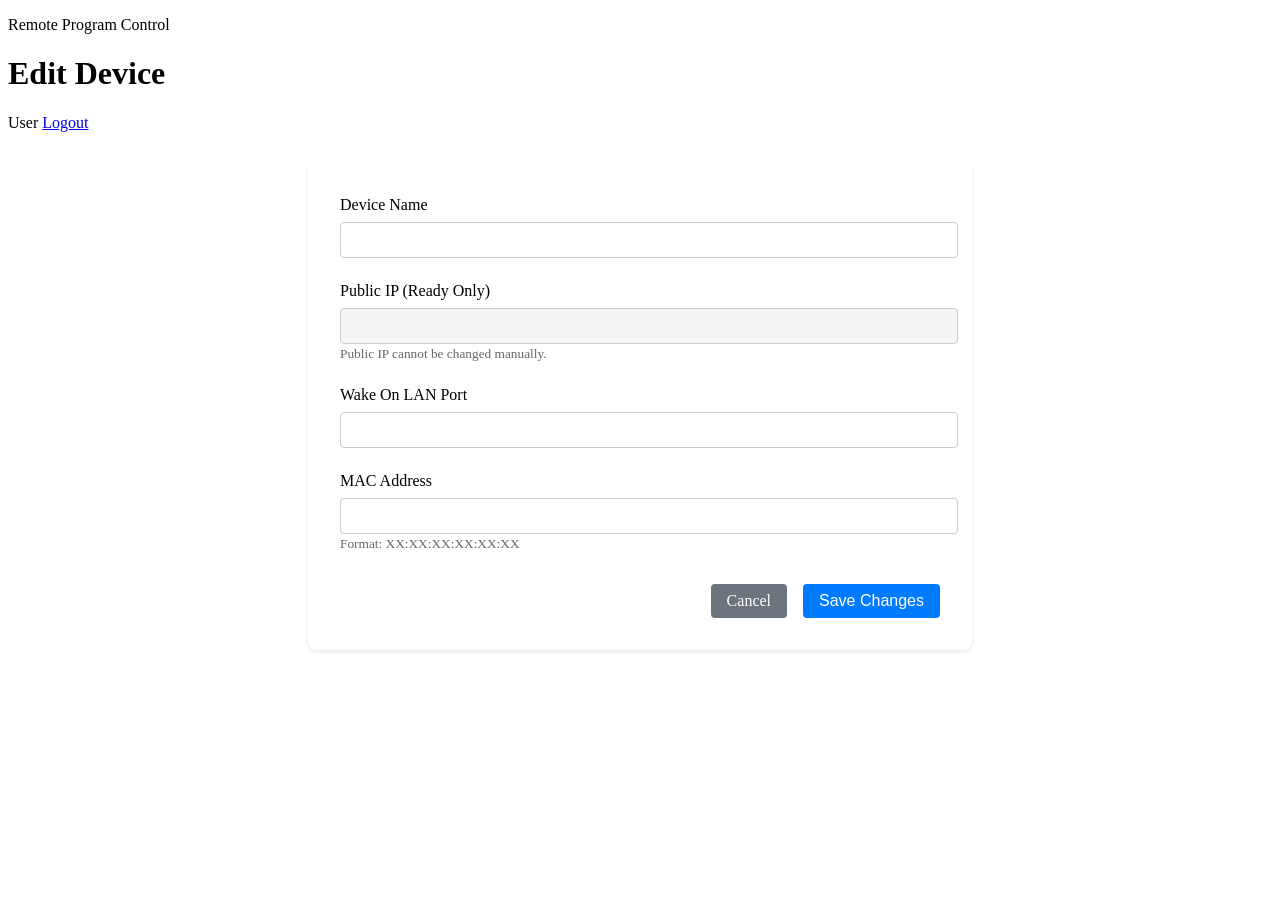
==== src/main/resources/templates/edit-device.html @ a0b03279 "feat: Implement device editing functionality with form and API integration" ====
<!DOCTYPE html>
<html lang="en">
    <head>
        <meta charset="UTF-8" />
        <meta name="viewport" content="width=device-width, initial-scale=1.0" />
        <title>Edit Device - Remote Program Control</title>
        <meta name="access-token" th:content="${accessToken}" content="" />
        <meta name="device-id" th:content="${deviceId}" content="" />
        <link rel="stylesheet" th:href="@{/css/dashboard.css}" href="/css/dashboard.css" />
        <style>
            .form-container {
                max-width: 600px;
                margin: 2rem auto;
                background: white;
                padding: 2rem;
                border-radius: 8px;
                box-shadow: 0 2px 4px rgba(0, 0, 0, 0.1);
            }
            .form-group {
                margin-bottom: 1.5rem;
            }
            .form-group label {
                display: block;
                margin-bottom: 0.5rem;
                font-weight: 500;
            }
            .form-group input {
                width: 100%;
                padding: 0.5rem;
                border: 1px solid #ccc;
                border-radius: 4px;
                font-size: 1rem;
            }
            .form-group input:read-only {
                background-color: #f5f5f5;
                cursor: not-allowed;
            }
            .button-group {
                display: flex;
                gap: 1rem;
                justify-content: flex-end;
                margin-top: 2rem;
            }
            .btn {
                padding: 0.5rem 1rem;
                border: none;
                border-radius: 4px;
                cursor: pointer;
                font-size: 1rem;
                text-decoration: none;
            }
            .btn-primary {
                background-color: #007bff;
                color: white;
            }
            .btn-secondary {
                background-color: #6c757d;
                color: white;
            }
            .btn:hover {
                opacity: 0.9;
            }
        </style>
    </head>
    <body>
        <div class="page">
            <header class="top-bar">
                <div>
                    <p class="eyebrow">Remote Program Control</p>
                    <h1>Edit Device</h1>
                </div>
                <div class="user-box">
                    <span class="user-name" th:text="${#authentication.name}">User</span>
                    <a class="logout" href="/logout">Logout</a>
                </div>
            </header>

            <div id="toast" class="toast toast-hidden" role="status"></div>

            <div class="form-container">
                <form id="edit-device-form">
                    <div class="form-group">
                        <label for="name">Device Name</label>
                        <input type="text" id="name" name="name" required maxlength="100" />
                    </div>

                    <div class="form-group">
                        <label for="publicIp">Public IP (Ready Only)</label>
                        <input type="text" id="publicIp" name="publicIp" readonly required />
                        <small style="color: #666">Public IP cannot be changed manually.</small>
                    </div>

                    <div class="form-group">
                        <label for="wakeOnLanPort">Wake On LAN Port</label>
                        <input type="number" id="wakeOnLanPort" name="wakeOnLanPort" required min="1" max="65535" />
                    </div>

                    <div class="form-group">
                        <label for="macAddress">MAC Address</label>
                        <input
                            type="text"
                            id="macAddress"
                            name="macAddress"
                            required
                            pattern="^([0-9A-Fa-f]{2}[:-]){5}([0-9A-Fa-f]{2})$"
                        />
                        <small style="color: #666">Format: XX:XX:XX:XX:XX:XX</small>
                    </div>

                    <div class="button-group">
                        <a href="/" class="btn btn-secondary">Cancel</a>
                        <button type="submit" class="btn btn-primary">Save Changes</button>
                    </div>
                </form>
            </div>
        </div>

        <script>
            /*<![CDATA[*/
            window.__ACCESS_TOKEN__ = /*[[${accessToken}]]*/ null;
            /*]]>*/
        </script>
        <script type="module" th:src="@{/js/edit-device.js}" src="/js/edit-device.js"></script>
    </body>
</html>
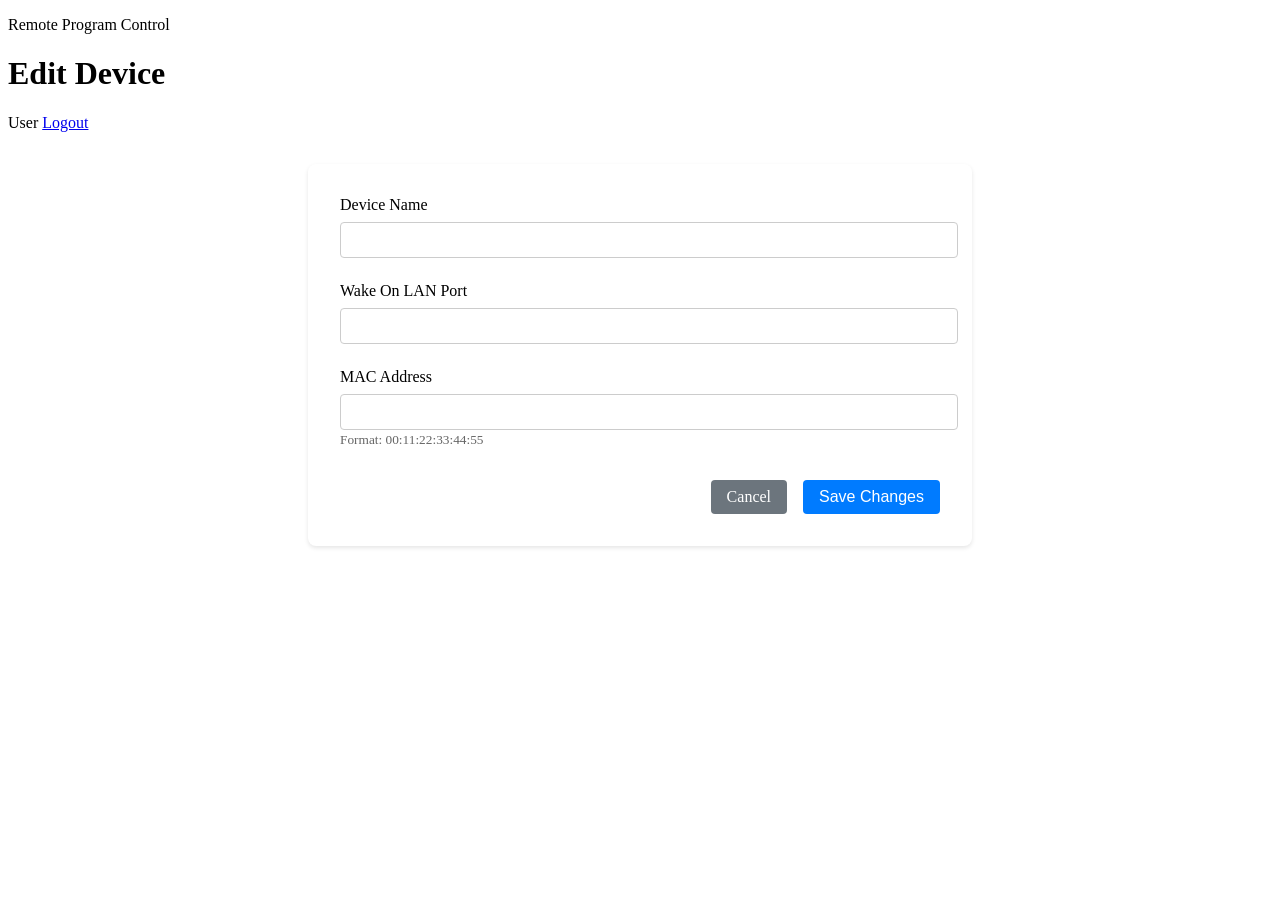
==== commit 8db6a895: "feat: Update edit device form to improve validation and modify public IP input handling" ====
--- a/src/main/resources/templates/edit-device.html
+++ b/src/main/resources/templates/edit-device.html
@@ -79,15 +79,11 @@
 
             <div class="form-container">
                 <form id="edit-device-form">
+                    <input type="hidden" id="publicIp" name="publicIp" />
+
                     <div class="form-group">
                         <label for="name">Device Name</label>
                         <input type="text" id="name" name="name" required maxlength="100" />
-                    </div>
-
-                    <div class="form-group">
-                        <label for="publicIp">Public IP (Ready Only)</label>
-                        <input type="text" id="publicIp" name="publicIp" readonly required />
-                        <small style="color: #666">Public IP cannot be changed manually.</small>
                     </div>
 
                     <div class="form-group">
@@ -102,9 +98,10 @@
                             id="macAddress"
                             name="macAddress"
                             required
-                            pattern="^([0-9A-Fa-f]{2}[:-]){5}([0-9A-Fa-f]{2})$"
+                            pattern="^[0-9A-Fa-f]{2}(:[0-9A-Fa-f]{2}){5}$"
+                            title="MAC must use the format 00:11:22:33:44:55"
                         />
-                        <small style="color: #666">Format: XX:XX:XX:XX:XX:XX</small>
+                        <small style="color: #666">Format: 00:11:22:33:44:55</small>
                     </div>
 
                     <div class="button-group">
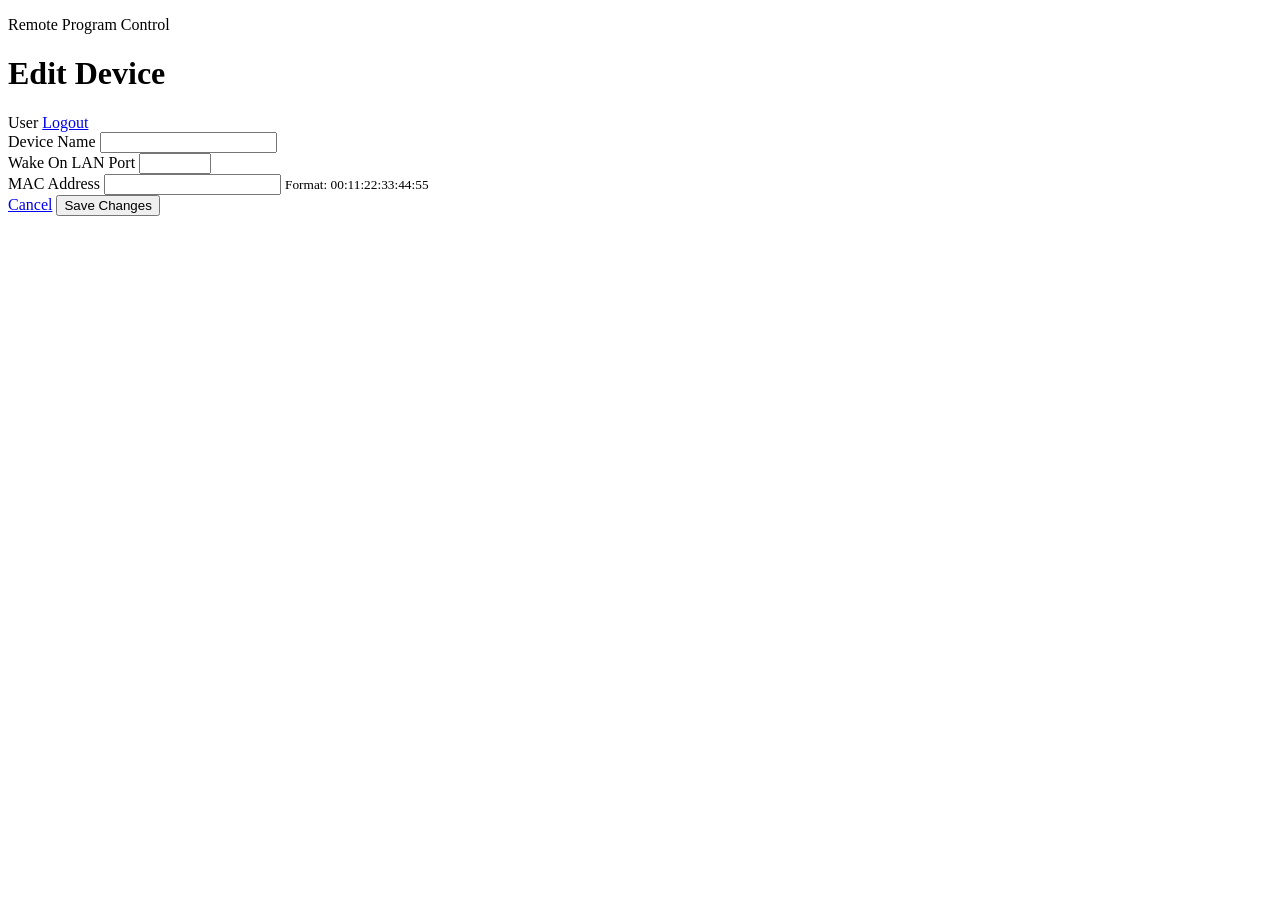
==== commit 6eee8e09: "feat: Replace dashboard.css with app.css and update styles across templates" ====
--- a/src/main/resources/templates/edit-device.html
+++ b/src/main/resources/templates/edit-device.html
@@ -1,77 +1,24 @@
 <!DOCTYPE html>
-<html lang="en">
+<html lang="en" th:attr="lang=${#locale}">
     <head>
         <meta charset="UTF-8" />
         <meta name="viewport" content="width=device-width, initial-scale=1.0" />
-        <title>Edit Device - Remote Program Control</title>
+        <title data-i18n="device.edit.pageTitle">Edit Device - Remote Program Control</title>
         <meta name="access-token" th:content="${accessToken}" content="" />
         <meta name="device-id" th:content="${deviceId}" content="" />
-        <link rel="stylesheet" th:href="@{/css/dashboard.css}" href="/css/dashboard.css" />
-        <style>
-            .form-container {
-                max-width: 600px;
-                margin: 2rem auto;
-                background: white;
-                padding: 2rem;
-                border-radius: 8px;
-                box-shadow: 0 2px 4px rgba(0, 0, 0, 0.1);
-            }
-            .form-group {
-                margin-bottom: 1.5rem;
-            }
-            .form-group label {
-                display: block;
-                margin-bottom: 0.5rem;
-                font-weight: 500;
-            }
-            .form-group input {
-                width: 100%;
-                padding: 0.5rem;
-                border: 1px solid #ccc;
-                border-radius: 4px;
-                font-size: 1rem;
-            }
-            .form-group input:read-only {
-                background-color: #f5f5f5;
-                cursor: not-allowed;
-            }
-            .button-group {
-                display: flex;
-                gap: 1rem;
-                justify-content: flex-end;
-                margin-top: 2rem;
-            }
-            .btn {
-                padding: 0.5rem 1rem;
-                border: none;
-                border-radius: 4px;
-                cursor: pointer;
-                font-size: 1rem;
-                text-decoration: none;
-            }
-            .btn-primary {
-                background-color: #007bff;
-                color: white;
-            }
-            .btn-secondary {
-                background-color: #6c757d;
-                color: white;
-            }
-            .btn:hover {
-                opacity: 0.9;
-            }
-        </style>
+        <meta name="locale" th:content="${#locale}" content="en" />
+        <link rel="stylesheet" th:href="@{/css/app.css}" href="/css/app.css" />
     </head>
     <body>
         <div class="page">
             <header class="top-bar">
                 <div>
-                    <p class="eyebrow">Remote Program Control</p>
-                    <h1>Edit Device</h1>
+                    <p class="eyebrow" data-i18n="app.title">Remote Program Control</p>
+                    <h1 data-i18n="device.edit.heading">Edit Device</h1>
                 </div>
                 <div class="user-box">
                     <span class="user-name" th:text="${#authentication.name}">User</span>
-                    <a class="logout" href="/logout">Logout</a>
+                    <a class="logout" href="/logout" data-i18n="common.logout">Logout</a>
                 </div>
             </header>
 
@@ -82,17 +29,17 @@
                     <input type="hidden" id="publicIp" name="publicIp" />
 
                     <div class="form-group">
-                        <label for="name">Device Name</label>
+                        <label for="name" data-i18n="device.form.name.label">Device Name</label>
                         <input type="text" id="name" name="name" required maxlength="100" />
                     </div>
 
                     <div class="form-group">
-                        <label for="wakeOnLanPort">Wake On LAN Port</label>
+                        <label for="wakeOnLanPort" data-i18n="device.form.wolPort.label">Wake On LAN Port</label>
                         <input type="number" id="wakeOnLanPort" name="wakeOnLanPort" required min="1" max="65535" />
                     </div>
 
                     <div class="form-group">
-                        <label for="macAddress">MAC Address</label>
+                        <label for="macAddress" data-i18n="device.form.mac.label">MAC Address</label>
                         <input
                             type="text"
                             id="macAddress"
@@ -100,13 +47,15 @@
                             required
                             pattern="^[0-9A-Fa-f]{2}(:[0-9A-Fa-f]{2}){5}$"
                             title="MAC must use the format 00:11:22:33:44:55"
+                            data-i18n="device.form.mac.title"
+                            data-i18n-attr="title"
                         />
-                        <small style="color: #666">Format: 00:11:22:33:44:55</small>
+                        <small data-i18n="device.form.mac.help">Format: 00:11:22:33:44:55</small>
                     </div>
 
                     <div class="button-group">
-                        <a href="/" class="btn btn-secondary">Cancel</a>
-                        <button type="submit" class="btn btn-primary">Save Changes</button>
+                        <a href="/" class="btn btn-secondary" data-i18n="common.cancel">Cancel</a>
+                        <button type="submit" class="btn btn-primary" data-i18n="common.saveChanges">Save Changes</button>
                     </div>
                 </form>
             </div>
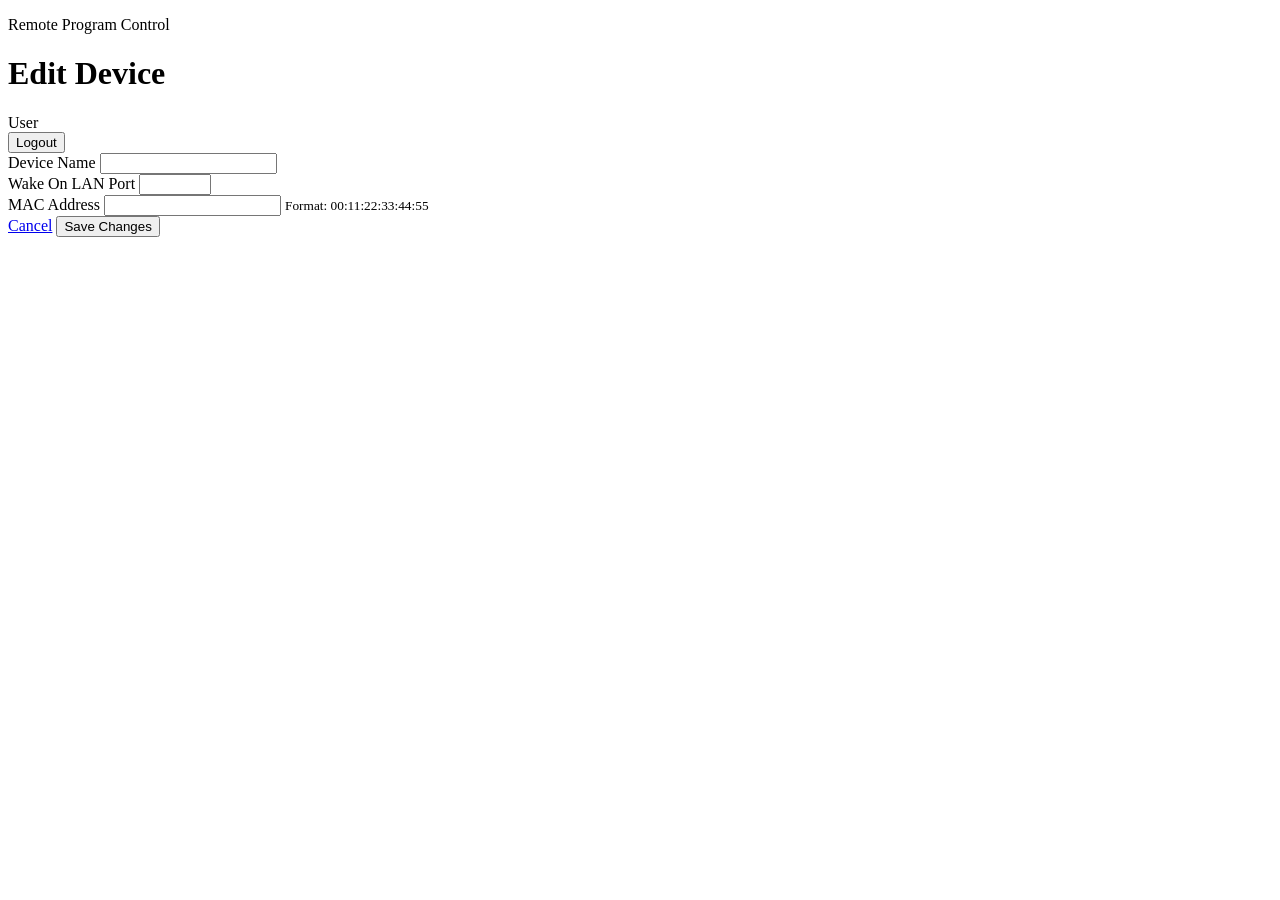
==== commit a1e3a222: "feat: Refactor logout handling and improve context path management in web controllers; remove unused" ====
--- a/src/main/resources/templates/edit-device.html
+++ b/src/main/resources/templates/edit-device.html
@@ -6,6 +6,7 @@
         <title data-i18n="device.edit.pageTitle">Edit Device - Remote Program Control</title>
         <meta name="access-token" th:content="${accessToken}" content="" />
         <meta name="device-id" th:content="${deviceId}" content="" />
+        <meta name="context-path" th:content="@{/}" content="/" />
         <meta name="locale" th:content="${#locale}" content="en" />
         <link rel="stylesheet" th:href="@{/css/app.css}" href="/css/app.css" />
     </head>
@@ -18,7 +19,10 @@
                 </div>
                 <div class="user-box">
                     <span class="user-name" th:text="${#authentication.name}">User</span>
-                    <a class="logout" href="/logout" data-i18n="common.logout">Logout</a>
+                    <form class="logout-form" method="post" th:action="@{/logout}" action="/logout">
+                        <input type="hidden" th:name="${_csrf.parameterName}" th:value="${_csrf.token}" />
+                        <button class="logout" type="submit" data-i18n="common.logout">Logout</button>
+                    </form>
                 </div>
             </header>
 
@@ -54,7 +58,7 @@
                     </div>
 
                     <div class="button-group">
-                        <a href="/" class="btn btn-secondary" data-i18n="common.cancel">Cancel</a>
+                        <a th:href="@{/}" href="/" class="btn btn-secondary" data-i18n="common.cancel">Cancel</a>
                         <button type="submit" class="btn btn-primary" data-i18n="common.saveChanges">Save Changes</button>
                     </div>
                 </form>
